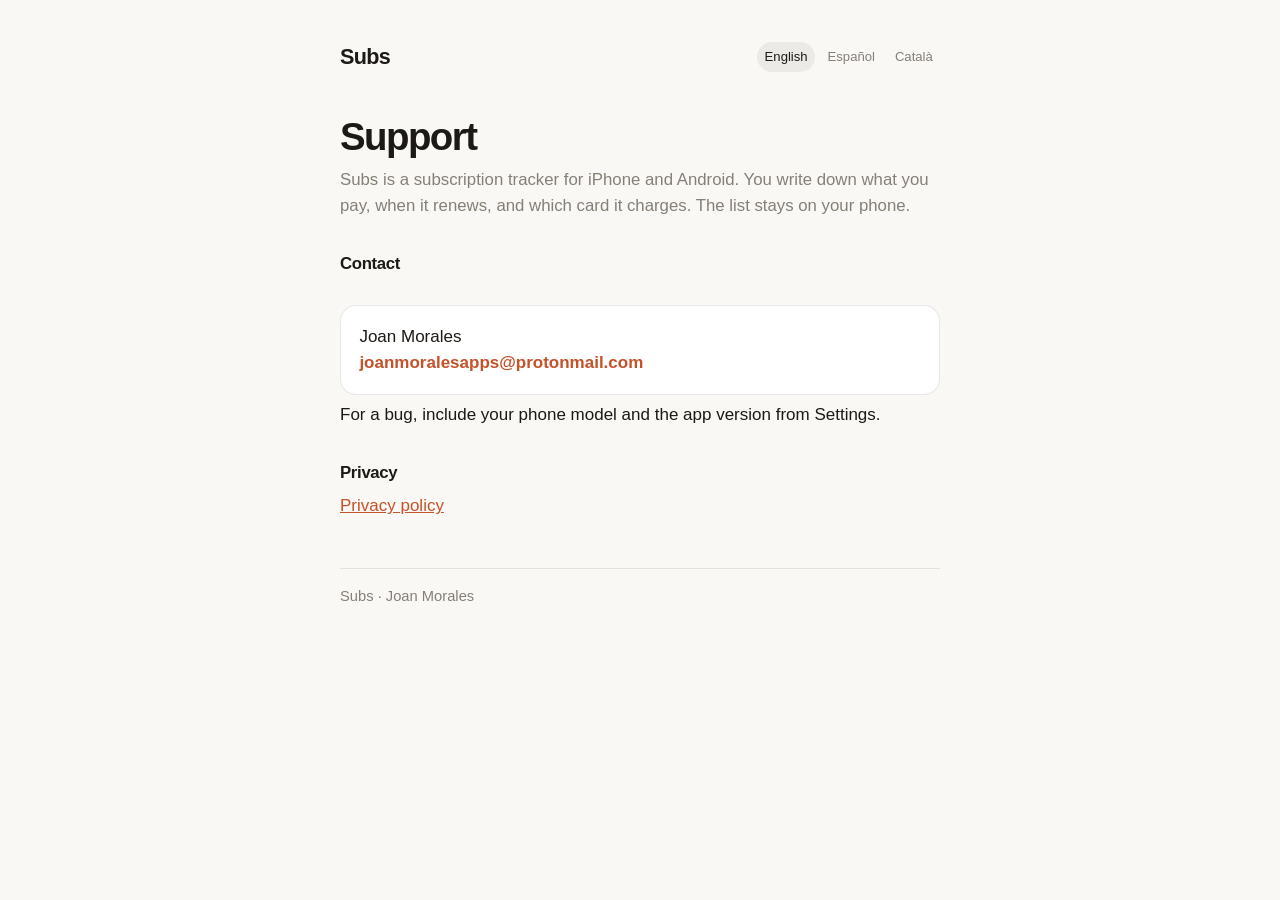
==== index.html @ 0103f31e "Add support and privacy pages for Subs. Co-authored-by: Cursor <cursoragent@cursor.com>" ====
<!DOCTYPE html>
<html lang="en">
<head>
  <meta charset="utf-8">
  <meta name="viewport" content="width=device-width, initial-scale=1">
  <title>Subs — Support</title>
  <meta name="description" content="Support for Subs, a subscription tracker that keeps your list on your device.">
  <link rel="icon" href="data:image/svg+xml,%3Csvg xmlns='http://www.w3.org/2000/svg' viewBox='0 0 32 32'%3E%3Crect width='32' height='32' rx='8' fill='%23C4522A'/%3E%3Ctext x='16' y='22' text-anchor='middle' font-size='16' font-family='sans-serif' fill='white'%3ES%3C/text%3E%3C/svg%3E">
  <link rel="stylesheet" href="styles.css">
</head>
<body>
  <div class="wrap">
    <header>
      <a class="mark" href="./">Subs</a>
      <nav class="langs" aria-label="Language">
        <button type="button" data-set-lang="en" aria-pressed="true">English</button>
        <button type="button" data-set-lang="es" aria-pressed="false">Español</button>
        <button type="button" data-set-lang="ca" aria-pressed="false">Català</button>
      </nav>
    </header>

    <main data-lang-block="en">
      <h1>Support</h1>
      <p class="lede">Subs is a subscription tracker for iPhone and Android. You write down what you pay, when it renews, and which card it charges. The list stays on your phone.</p>
      <h2>Contact</h2>
      <div class="card">
        <p>Joan Morales<br><a href="mailto:joanmoralesapps@protonmail.com">joanmoralesapps@protonmail.com</a></p>
      </div>
      <p>For a bug, include your phone model and the app version from Settings.</p>
      <h2>Privacy</h2>
      <p><a href="privacy/">Privacy policy</a></p>
    </main>

    <main data-lang-block="es" hidden>
      <h1>Soporte</h1>
      <p class="lede">Subs es un registro de suscripciones para iPhone y Android. Anotas lo que pagas, cuándo se renueva y con qué tarjeta. La lista se queda en el teléfono.</p>
      <h2>Contacto</h2>
      <div class="card">
        <p>Joan Morales<br><a href="mailto:joanmoralesapps@protonmail.com">joanmoralesapps@protonmail.com</a></p>
      </div>
      <p>Si escribes por un fallo, incluye el modelo del teléfono y la versión de la app, en Ajustes.</p>
      <h2>Privacidad</h2>
      <p><a href="privacy/">Política de privacidad</a></p>
    </main>

    <main data-lang-block="ca" hidden>
      <h1>Suport</h1>
      <p class="lede">Subs és un registre de subscripcions per a iPhone i Android. Anotes què pagues, quan es renova i amb quina targeta. La llista es queda al telèfon.</p>
      <h2>Contacte</h2>
      <div class="card">
        <p>Joan Morales<br><a href="mailto:joanmoralesapps@protonmail.com">joanmoralesapps@protonmail.com</a></p>
      </div>
      <p>Si escrius per una errada, inclou el model del telèfon i la versió de l'app, a Configuració.</p>
      <h2>Privadesa</h2>
      <p><a href="privacy/">Política de privadesa</a></p>
    </main>

    <footer>Subs · Joan Morales</footer>
  </div>
  <script src="site.js"></script>
</body>
</html>
---- styles.css ----
:root {
  --bg: #faf8f4;
  --ink: #1d1914;
  --muted: #857f77;
  --line: rgba(29, 25, 20, 0.1);
  --accent: #c4522a;
  --surface: #ffffff;
  color-scheme: light;
}

* { box-sizing: border-box; }

html { background: var(--bg); }

body {
  margin: 0;
  color: var(--ink);
  background: var(--bg);
  font-family: "Avenir Next", "Segoe UI", sans-serif;
  font-size: 17px;
  line-height: 1.55;
}

a { color: var(--accent); }

.wrap {
  max-width: 40rem;
  margin: 0 auto;
  padding: 2.5rem 1.25rem 4rem;
}

header {
  display: flex;
  align-items: center;
  justify-content: space-between;
  gap: 1rem;
  margin-bottom: 2.75rem;
}

.mark {
  color: var(--ink);
  font-weight: 700;
  font-size: 1.35rem;
  letter-spacing: -0.03em;
  text-decoration: none;
}

.langs { display: flex; gap: 0.35rem; }

.langs button {
  border: 0;
  background: transparent;
  color: var(--muted);
  font: inherit;
  font-size: 0.82rem;
  padding: 0.3rem 0.45rem;
  border-radius: 999px;
  cursor: pointer;
}

.langs button[aria-pressed="true"] {
  color: var(--ink);
  background: rgba(29, 25, 20, 0.06);
}

h1 {
  margin: 0 0 0.6rem;
  font-size: 2.4rem;
  line-height: 1.05;
  letter-spacing: -0.04em;
}

.lede {
  margin: 0 0 2rem;
  color: var(--muted);
  font-size: 1.05rem;
}

h2 {
  margin: 2rem 0 0.45rem;
  font-size: 1.05rem;
  letter-spacing: -0.02em;
}

p { margin: 0.4rem 0 0; }

ul { margin: 0.5rem 0 0; padding-left: 1.15rem; }

li + li { margin-top: 0.35rem; }

.card {
  margin-top: 1.75rem;
  padding: 1.1rem 1.15rem;
  background: var(--surface);
  border: 1px solid var(--line);
  border-radius: 16px;
}

.card p { margin: 0; }

.card a { font-weight: 600; text-decoration: none; }

footer {
  margin-top: 3rem;
  padding-top: 1rem;
  border-top: 1px solid var(--line);
  color: var(--muted);
  font-size: 0.92rem;
}

footer a { color: inherit; }
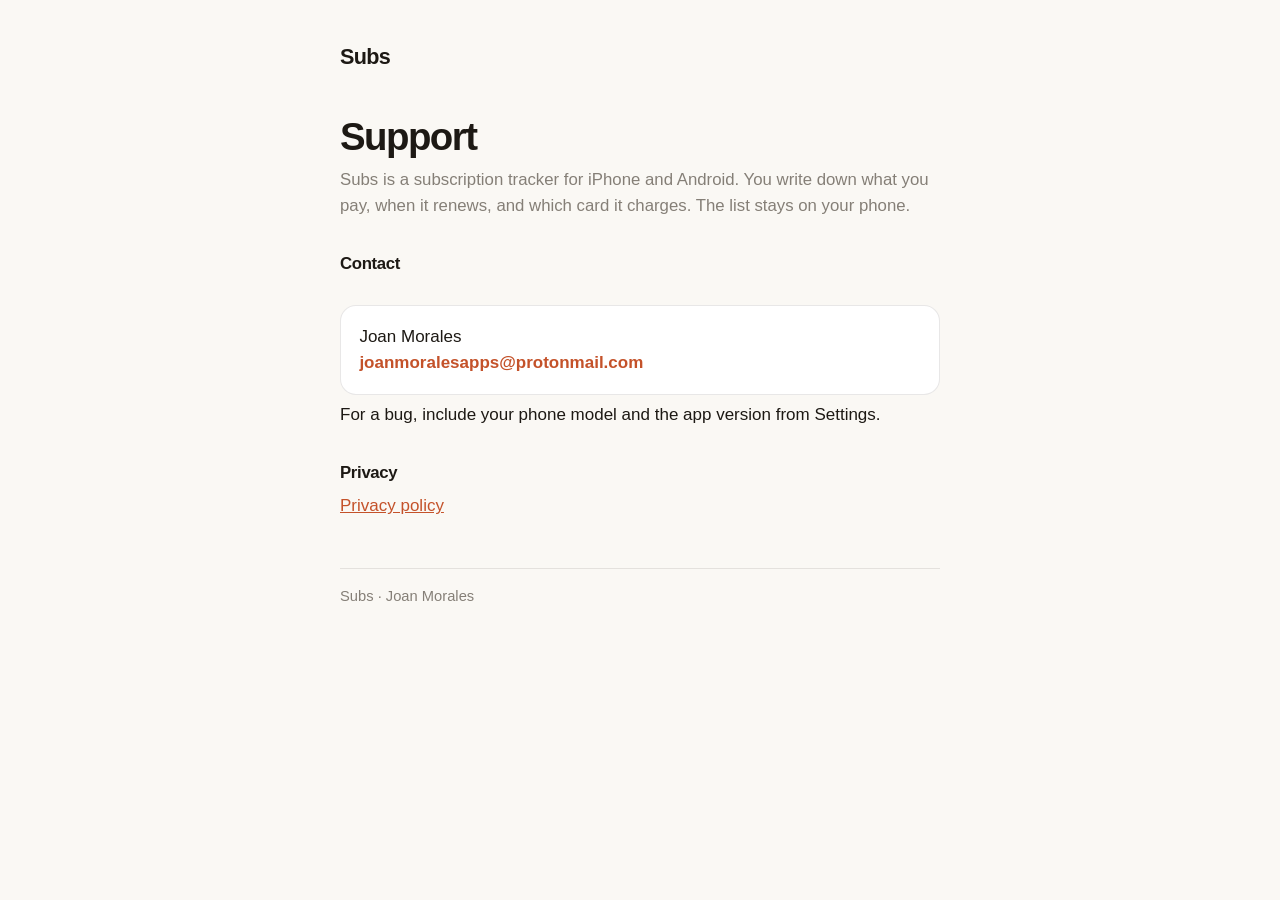
==== commit 8fbde5a4: "Publish the support and privacy pages in English only. Co-authored-by: Cursor <cursoragent@cursor.co" ====
--- a/index.html
+++ b/index.html
@@ -12,14 +12,9 @@
   <div class="wrap">
     <header>
       <a class="mark" href="./">Subs</a>
-      <nav class="langs" aria-label="Language">
-        <button type="button" data-set-lang="en" aria-pressed="true">English</button>
-        <button type="button" data-set-lang="es" aria-pressed="false">Español</button>
-        <button type="button" data-set-lang="ca" aria-pressed="false">Català</button>
-      </nav>
     </header>
 
-    <main data-lang-block="en">
+    <main>
       <h1>Support</h1>
       <p class="lede">Subs is a subscription tracker for iPhone and Android. You write down what you pay, when it renews, and which card it charges. The list stays on your phone.</p>
       <h2>Contact</h2>
@@ -31,32 +26,7 @@
       <p><a href="privacy/">Privacy policy</a></p>
     </main>
 
-    <main data-lang-block="es" hidden>
-      <h1>Soporte</h1>
-      <p class="lede">Subs es un registro de suscripciones para iPhone y Android. Anotas lo que pagas, cuándo se renueva y con qué tarjeta. La lista se queda en el teléfono.</p>
-      <h2>Contacto</h2>
-      <div class="card">
-        <p>Joan Morales<br><a href="mailto:joanmoralesapps@protonmail.com">joanmoralesapps@protonmail.com</a></p>
-      </div>
-      <p>Si escribes por un fallo, incluye el modelo del teléfono y la versión de la app, en Ajustes.</p>
-      <h2>Privacidad</h2>
-      <p><a href="privacy/">Política de privacidad</a></p>
-    </main>
-
-    <main data-lang-block="ca" hidden>
-      <h1>Suport</h1>
-      <p class="lede">Subs és un registre de subscripcions per a iPhone i Android. Anotes què pagues, quan es renova i amb quina targeta. La llista es queda al telèfon.</p>
-      <h2>Contacte</h2>
-      <div class="card">
-        <p>Joan Morales<br><a href="mailto:joanmoralesapps@protonmail.com">joanmoralesapps@protonmail.com</a></p>
-      </div>
-      <p>Si escrius per una errada, inclou el model del telèfon i la versió de l'app, a Configuració.</p>
-      <h2>Privadesa</h2>
-      <p><a href="privacy/">Política de privadesa</a></p>
-    </main>
-
     <footer>Subs · Joan Morales</footer>
   </div>
-  <script src="site.js"></script>
 </body>
 </html>
--- a/styles.css
+++ b/styles.css
@@ -29,13 +29,7 @@
   padding: 2.5rem 1.25rem 4rem;
 }
 
-header {
-  display: flex;
-  align-items: center;
-  justify-content: space-between;
-  gap: 1rem;
-  margin-bottom: 2.75rem;
-}
+header { margin-bottom: 2.75rem; }
 
 .mark {
   color: var(--ink);
@@ -43,24 +37,6 @@
   font-size: 1.35rem;
   letter-spacing: -0.03em;
   text-decoration: none;
-}
-
-.langs { display: flex; gap: 0.35rem; }
-
-.langs button {
-  border: 0;
-  background: transparent;
-  color: var(--muted);
-  font: inherit;
-  font-size: 0.82rem;
-  padding: 0.3rem 0.45rem;
-  border-radius: 999px;
-  cursor: pointer;
-}
-
-.langs button[aria-pressed="true"] {
-  color: var(--ink);
-  background: rgba(29, 25, 20, 0.06);
 }
 
 h1 {
